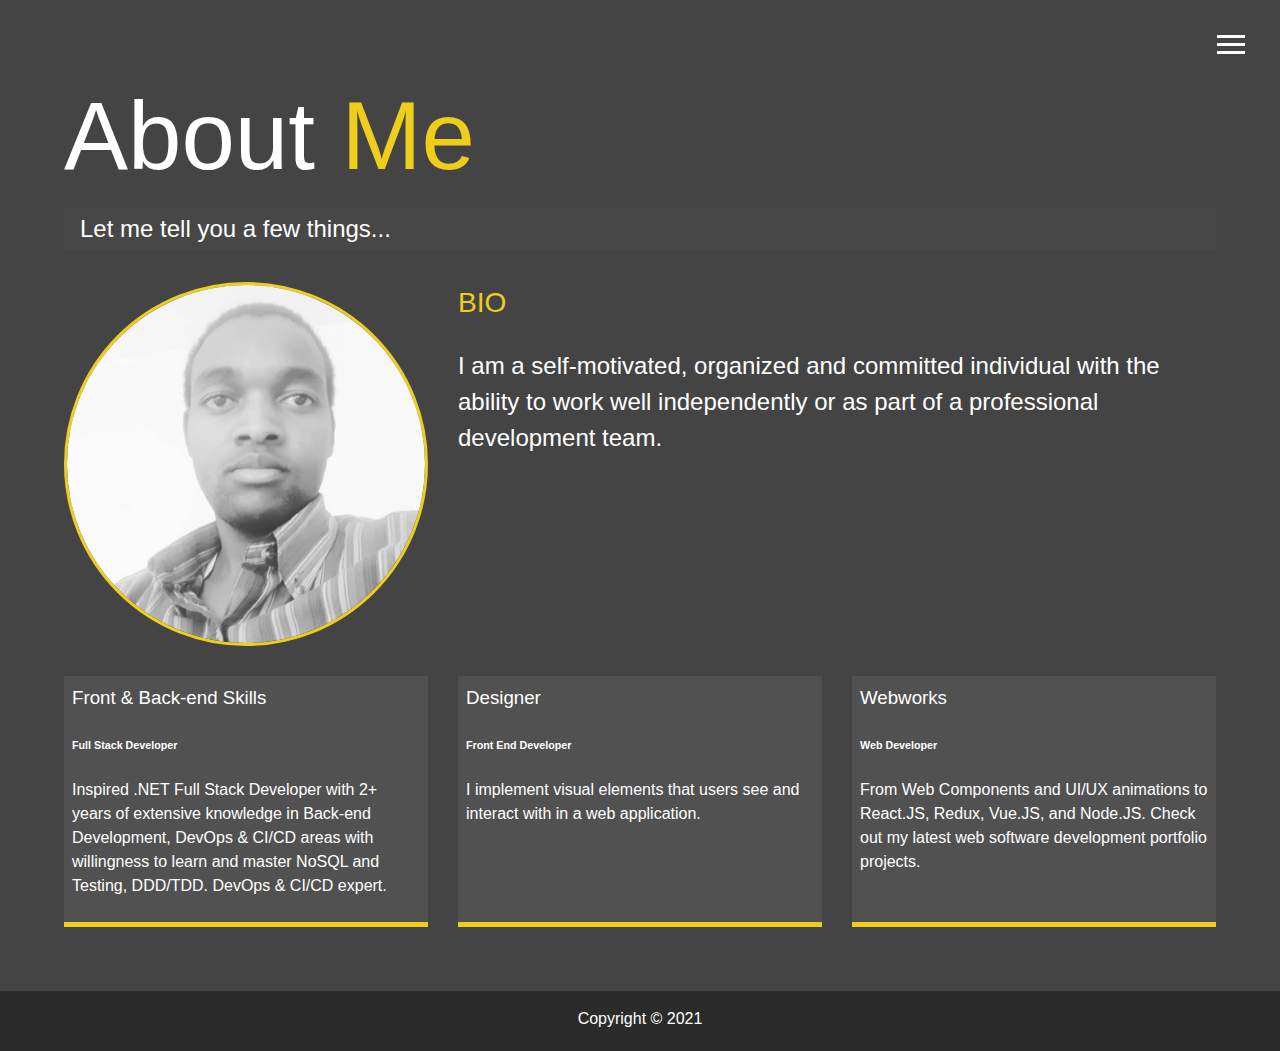
==== about.html @ 66db1890 "My first portfolio" ====
<!DOCTYPE html>
<html lang="en">

<head>
  <meta charset="UTF-8">
  <meta name="viewport" content="width=device-width, initial-scale=1.0">
  <meta http-equiv="X-UA-Compatible" content="ie=edge">
  <link rel="stylesheet" href="https://use.fontawesome.com/releases/v5.2.0/css/all.css" integrity="sha384-hWVjflwFxL6sNzntih27bfxkr27PmbbK/iSvJ+a4+0owXq79v+lsFkW54bOGbiDQ"
    crossorigin="anonymous">

  <link rel="stylesheet" href="css/main.css">
  <title>About Me</title>
</head>

<body>
  <header>
    <div class="menu-btn">
      <div class="btn-line"></div>
      <div class="btn-line"></div>
      <div class="btn-line"></div>
    </div>

    <nav class="menu">
      <div class="menu-branding">
        <div class="portrait"></div>
      </div>
      <ul class="menu-nav">
        <li class="nav-item">
          <a href="index.html" class="nav-link">
            Home
          </a>
        </li>
        <li class="nav-item current">
          <a href="about.html" class="nav-link">
            About Me
          </a>
        </li>
        <li class="nav-item">
          <a href="work.html" class="nav-link">
            My Work
          </a>
        </li>
        <li class="nav-item">
          <a href="contact.html" class="nav-link">
            How To Reach Me
          </a>
        </li>
      </ul>
    </nav>
  </header>

  <main id="about">
    <h1 class="lg-heading">
      About
      <span class="text-secondary">Me</span>
    </h1>
    <h2 class="sm-heading">
      Let me tell you a few things...
    </h2>
    <div class="about-info">
      <img src="img/portrait.jpg" alt="Jackson Kandie" class="bio-image">

      <div class="bio">
        <h3 class="text-secondary">BIO</h3>
        <p>I am a self-motivated, organized and committed individual with the ability to work well independently or as part of a professional development team.</p>
      </div>

      <div class="job job-1">
        <h3>Front & Back-end Skills</h3>
        <h6>Full Stack Developer</h6>
        <p>Inspired .NET Full Stack Developer with 2+ years of extensive knowledge in Back-end Development, DevOps & CI/CD areas with willingness to learn and master NoSQL and Testing, DDD/TDD. DevOps & CI/CD expert.</p>
      </div>

      <div class="job job-2">
        <h3>Designer</h3>
        <h6>Front End Developer</h6>
        <p> I implement visual elements that users see and interact with in a web application.</p>
      </div>

      <div class="job job-3">
        <h3>Webworks</h3>
        <h6>Web Developer</h6>
        <p>From Web Components and UI/UX animations to React.JS, Redux, Vue.JS, and Node.JS. Check out my latest web software development portfolio projects.</p>
      </div>
    </div>
  </main>

  <footer id="main-footer">
    Copyright &copy; 2021
  </footer>

  <script src="js/main.js"></script>
</body>

</html>
---- css/main.css ----
.menu-btn {
  position: absolute;
  z-index: 3;
  right: 35px;
  top: 35px;
  cursor: pointer;
  transition: all 0.5s ease-out; }
  .menu-btn .btn-line {
    width: 28px;
    height: 3px;
    margin: 0 0 5px 0;
    background: #fff;
    transition: all 0.5s ease-out; }
  .menu-btn.close {
    transform: rotate(180deg); }
    .menu-btn.close .btn-line:nth-child(1) {
      transform: rotate(45deg) translate(5px, 5px); }
    .menu-btn.close .btn-line:nth-child(2) {
      opacity: 0; }
    .menu-btn.close .btn-line:nth-child(3) {
      transform: rotate(-45deg) translate(7px, -6px); }

.menu {
  position: fixed;
  top: 0;
  width: 100%;
  opacity: 0.9;
  visibility: hidden; }
  .menu.show {
    visibility: visible; }
  .menu-branding, .menu-nav {
    display: flex;
    flex-flow: column wrap;
    align-items: center;
    justify-content: center;
    float: left;
    width: 50%;
    height: 100vh;
    overflow: hidden; }
  .menu-nav {
    margin: 0;
    padding: 0;
    background: #373737;
    list-style: none;
    transform: translate3d(0, -100%, 0);
    transition: all 0.5s ease-out; }
    .menu-nav.show {
      transform: translate3d(0, 0, 0); }
  .menu-branding {
    background: #444;
    transform: translate3d(0, 100%, 0);
    transition: all 0.5s ease-out; }
    .menu-branding.show {
      transform: translate3d(0, 0, 0); }
    .menu-branding .portrait {
      width: 250px;
      height: 250px;
      background: url("../img/portrait.jpg");
      border-radius: 50%;
      border: solid 3px #eece1a; }
  .menu .nav-item {
    transform: translate3d(600px, 0, 0);
    transition: all 0.5s ease-out; }
    .menu .nav-item.show {
      transform: translate3d(0, 0, 0); }
    .menu .nav-item.current > a {
      color: #eece1a; }
  .menu .nav-link {
    display: inline-block;
    position: relative;
    font-size: 30px;
    text-transform: uppercase;
    padding: 1rem 0;
    font-weight: 300;
    color: #fff;
    text-decoration: none;
    transition: all 0.5s ease-out; }
    .menu .nav-link:hover {
      color: chartreuse;
        transform: scale(1.25)
}

.nav-item:nth-child(1) {
  transition-delay: 0.1s; }

.nav-item:nth-child(2) {
  transition-delay: 0.2s; }

.nav-item:nth-child(3) {
  transition-delay: 0.3s; }

.nav-item:nth-child(4) {
  transition-delay: 0.4s; }

* {
  box-sizing: border-box; }

body {
  background: #444;
  color: #fff;
  height: 100%;
  margin: 0;
  font-family: 'Segoe UI', Tahoma, Geneva, Verdana, sans-serif;
  line-height: 1.5; }
  body#bg-img {
    background: url(../img/background.jpg);
    background: rgba(68, 68, 68, 0.9), url(../img/background.jpg);
    background-attachment: fixed;
    background-size: cover; } 

h1,
h2,
h3 {
  margin: 0;
  font-weight: 400; }
  h1.lg-heading,
  h2.lg-heading,
  h3.lg-heading {
    font-size: 6rem; }
  h1.sm-heading,
  h2.sm-heading,
  h3.sm-heading {
    margin-bottom: 2rem;
    padding: 0.2rem 1rem;
    background: rgba(73, 73, 73, 0.5); }

a {
  color: #fff;
  text-decoration: none; }

header {
  position: fixed;
  z-index: 2;
  width: 100%; }

.text-secondary {
  color: #eece1a; }

main {
  padding: 4rem;
  min-height: calc(100vh - 60px); }
  main .icons {
    margin-top: 1rem; }
    main .icons a {
      padding: 0.4rem; }
      main .icons a:hover {
        color: #eece1a;
        transition: all 0.5s ease-out; }
  main#home {
    overflow: hidden; }
    main#home h1 {
      margin-top: 20vh; }

.about-info {
  display: grid;
  grid-gap: 30px;
  grid-template-areas: 'bioimage bio bio' 'job1 job2 job3';
  grid-template-columns: repeat(3, 1fr); }
  .about-info .bio-image {
    grid-area: bioimage;
    margin: auto;
    border-radius: 75%;
    max-width: 100%;
    height: auto;
    border: #eece1a 3px solid; }
  .about-info .bio {
    grid-area: bio;
    font-size: 1.5rem; }
  .about-info .job-1 {
    grid-area: job1; }
  .about-info .job-2 {
    grid-area: job2; }
  .about-info .job-3 {
    grid-area: job3; }
  .about-info .job {
    background: #515151;
    padding: 0.5rem;
    border-bottom: #eece1a 5px solid; }

.projects {
  display: grid;
  grid-gap: 0.7rem;
  grid-template-columns: repeat(3, 1fr); }
  .projects img {
    width: 100%;
    height: auto;
    border: 3px #fff solid; }
    .projects img:hover {
      opacity: 0.5;
      border-color: #eece1a;
      transition: all 0.5s ease-out; }

.boxes {
  display: flex;
  flex-wrap: wrap;
  justify-content: space-evenly;
  align-items: center;
  margin-top: 1rem; }
  .boxes div {
    font-size: 2rem;
    border: 3px #fff solid;
    padding: 1.5rem 2.5rem;
    margin-bottom: 3rem;
    transition: all 0.5s ease-out; }
    .boxes div:hover {
      padding: 0.5rem 1.5rem;
      background: #eece1a;
      color: #000; }
      .boxes div:hover span {
        color: #000; }

.btn, .btn-dark, .btn-light {
  display: block;
  padding: 0.5rem 1rem;
  max-width: 100%;
  height: auto;
  border: 0;
  margin-bottom: 0.3rem; }
  .btn:hover, .btn-dark:hover, .btn-light:hover {
    background: #eece1a;
    color: #000; }

.btn-dark {
  background: black;
  color: #fff; }

.btn-light {
  background: #c4c4c4;
  color: #333; }

#main-footer {
  text-align: center;
  padding: 1rem;
  background: #2b2b2b;
  color: #fff;
  height: 60px; }

@media screen and (min-width: 1171px) {
  .projects {
    grid-template-columns: repeat(4, 1fr); } }

@media screen and (min-width: 769px) and (max-width: 1170px) {
  .projects {
    grid-template-columns: repeat(3, 1fr); } }

@media screen and (max-width: 768px) {
  main {
    align-items: center;
    text-align: center; }
    main .lg-heading {
      line-height: 1;
      margin-bottom: 1rem; }
  ul.menu-nav,
  div.menu-branding {
    float: none;
    width: 100%;
    min-height: 0; }
    ul.menu-nav.show,
    div.menu-branding.show {
      transform: translate3d(0, 0, 0); }
  .menu-nav {
    height: 75vh;
    transform: translate3d(-100%, 0, 0);
    font-size: 24px; }
  .menu-branding {
    height: 25vh;
    transform: translate3d(100%, 0, 0); }
    .menu-branding .portrait {
      background: url("../img/portrait_small.jpg");
      width: 150px;
      height: 150px; }
  .about-info {
    grid-template-areas: 'bioimage' 'bio' 'job1' 'job2' 'job3';
    grid-template-columns: 1fr; }
  .projects {
    grid-template-columns: repeat(2, 1fr); } }

@media screen and (max-width: 500px) {
  main {
    padding: 2rem; }
    main #home h1 {
      margin-top: 10vh; }
    main .lg-heading {
      margin-top: 1rem;
      font-size: 5rem; }
  .projects {
    grid-template-columns: 1fr; } }
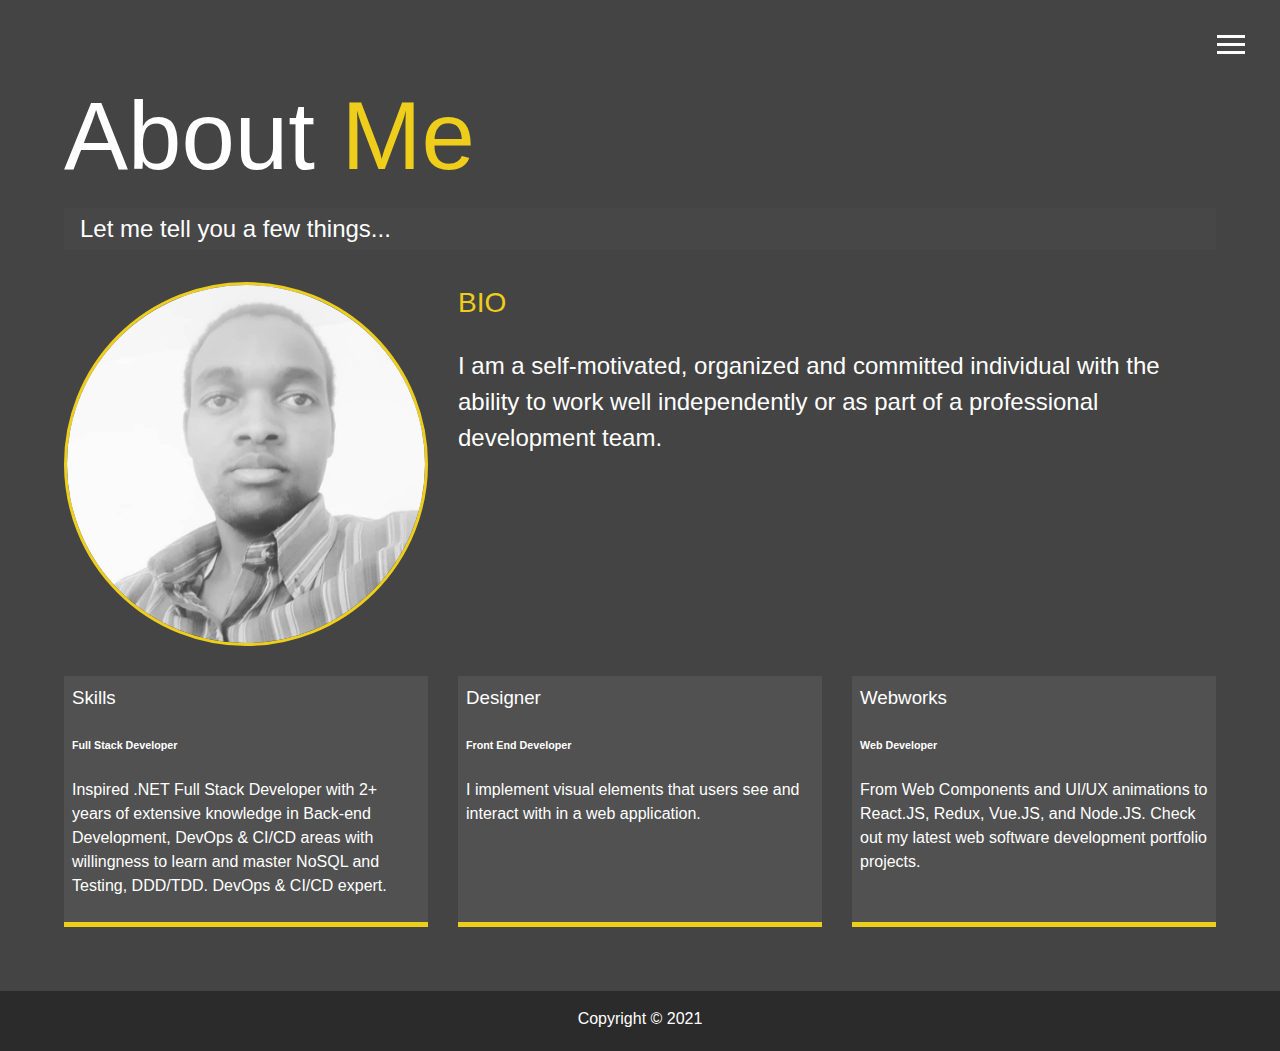
==== commit 3b2848d3: "Update about.html" ====
--- a/about.html
+++ b/about.html
@@ -66,7 +66,7 @@
       </div>
 
       <div class="job job-1">
-        <h3>Front & Back-end Skills</h3>
+        <h3>Skills</h3>
         <h6>Full Stack Developer</h6>
         <p>Inspired .NET Full Stack Developer with 2+ years of extensive knowledge in Back-end Development, DevOps & CI/CD areas with willingness to learn and master NoSQL and Testing, DDD/TDD. DevOps & CI/CD expert.</p>
       </div>
